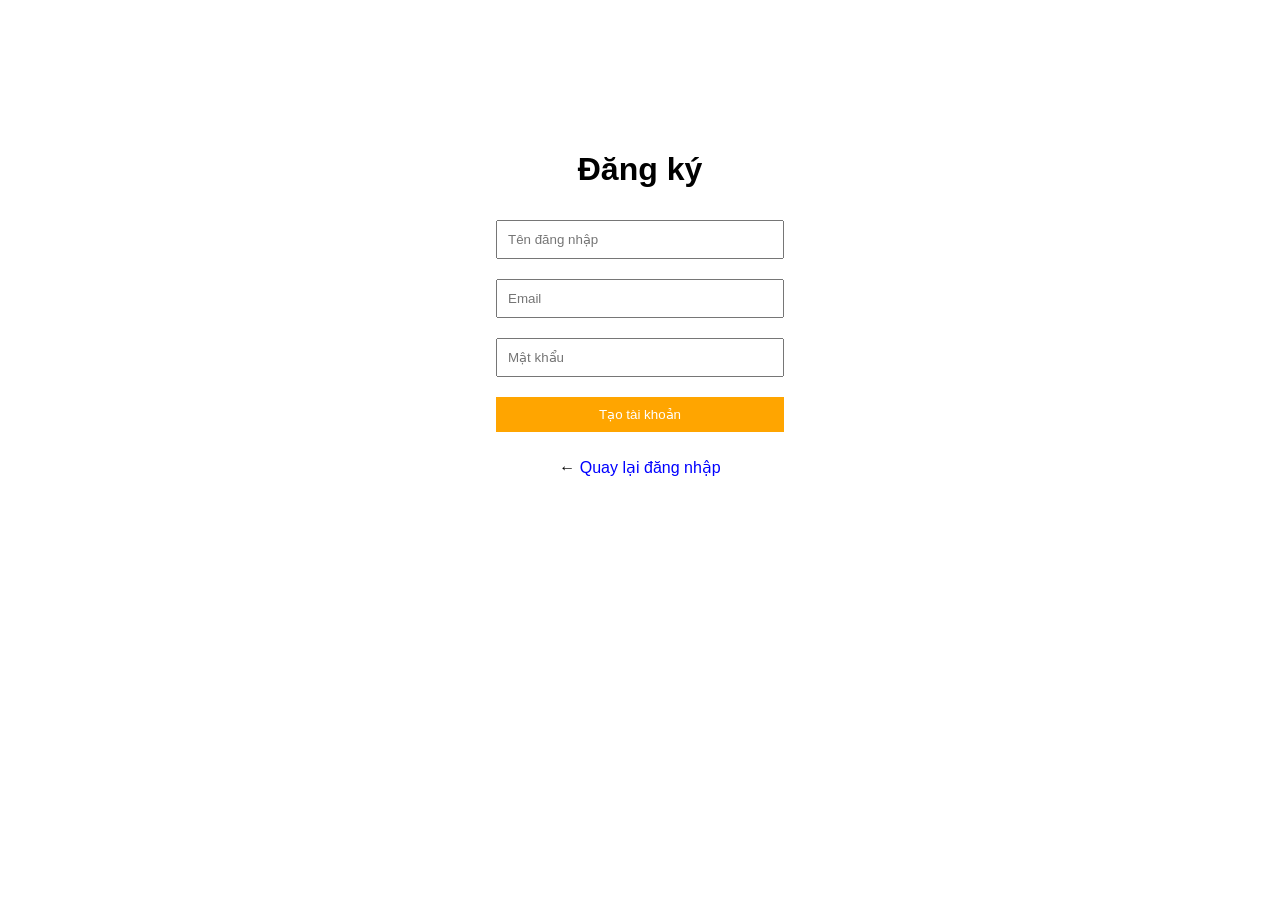
==== index.html @ 83c6eae4 "Rename dangki.html to index.html" ====
<html>
<head>
    <meta charset="UTF-8">
    <title>Đăng ký</title>
    <style>
        body {
            font-family: Arial;
            text-align: center;
            background-image: url("images/anh3.jpg");
            background-size: cover;
        }

        .box {
            background: rgba(255,255,255,0.9);
            padding: 30px;
            margin: 100px auto;
            width: 320px;
            border-radius: 10px;
        }

        input, button {
            width: 90%;
            padding: 10px;
            margin: 10px;
        }

        button {
            background: orange;
            color: white;
            border: none;
        }

        a {
            color: blue;
            text-decoration: none;
        }
    </style>
</head>
<body>

    <div class="box">
        <h1>Đăng ký</h1>

        <form>
            <input type="text" placeholder="Tên đăng nhập"><br>
            <input type="email" placeholder="Email"><br>
            <input type="password" placeholder="Mật khẩu"><br>
            <button type="submit">Tạo tài khoản</button>
        </form>

        <p>
            ← <a href="login.html">Quay lại đăng nhập</a>
        </p>
    </div>

</body>
</html>
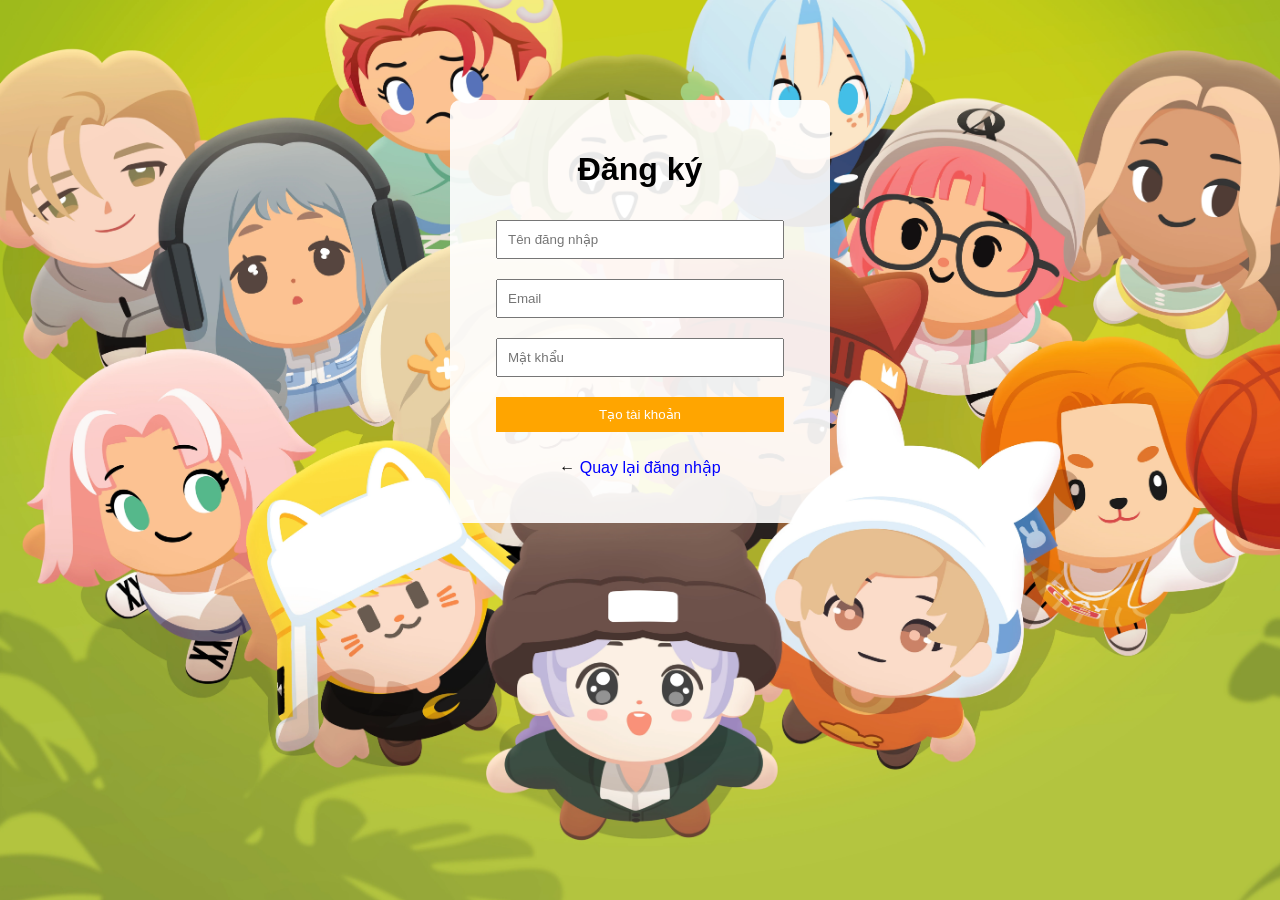
==== commit a445d602: "Update index.html" ====
--- a/index.html
+++ b/index.html
@@ -6,7 +6,7 @@
         body {
             font-family: Arial;
             text-align: center;
-            background-image: url("images/anh3.jpg");
+            background-image: url("anh3.jpg");
             background-size: cover;
         }
 
